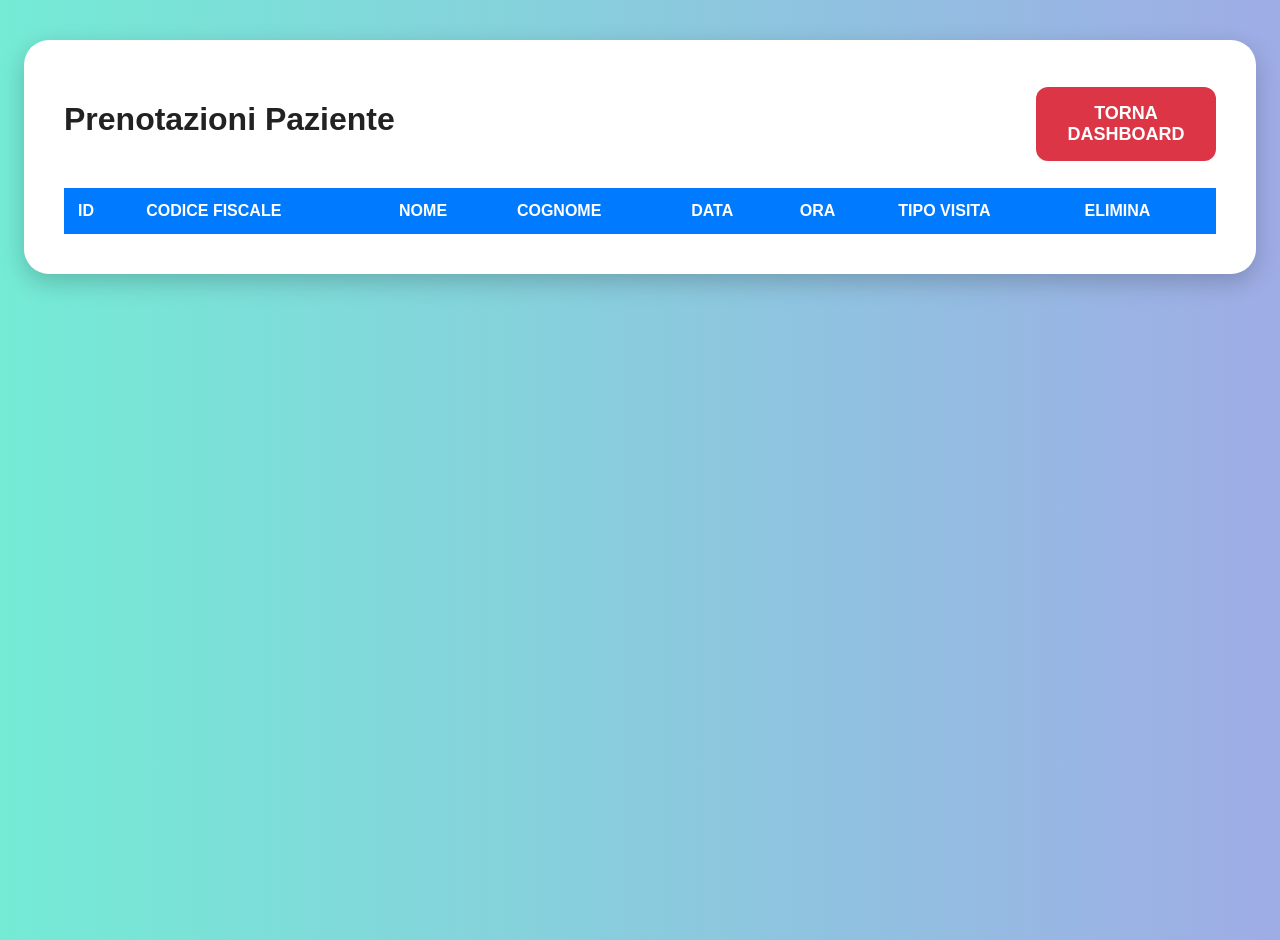
==== AppointmentsByFiscalCode.html @ e3e8bbd0 "Import Project work" ====
<!DOCTYPE html>
<html>
<head>

    <title>
        Prenotazioni Paziente
    </title>

    <link
    rel="stylesheet"
    href="style.css">

<link
    rel="stylesheet"
    href="https://cdnjs.cloudflare.com/ajax/libs/font-awesome/6.5.1/css/all.min.css">
   

</head>

<body>

<div class="container">

    <div class="dashboard-header">

        <h1>
            Prenotazioni Paziente
        </h1>

        <button
            class="btn-red logout-btn"
            onclick="goBackDashboard()">

            TORNA DASHBOARD

        </button>

    </div>



    <!-- TABELLA -->

    <div class="table-container">

        <table>

            <thead>

                <tr>

                    <th>ID</th>

                    <th>CODICE FISCALE</th>

                    <th>NOME</th>

                    <th>COGNOME</th>

                    <th>DATA</th>

                    <th>ORA</th>

                    <th>TIPO VISITA</th>

                    <th>ELIMINA</th>

                </tr>

            </thead>

            <tbody id="appointmentsBody">

            </tbody>

        </table>

    </div>

</div>

<script src="AppointmentsByFiscalCode.js"></script>

</body>
</html>
---- style.css ----
body {
    margin: 0;
    font-family: Arial, sans-serif;
    background: linear-gradient(to right, #74ebd5, #9face6);
    min-height: 100vh;
}

/* CONTAINER */

.container {

    width: 90%;
    max-width: 1200px;
    margin: 40px auto;
    background: white;
    padding: 40px;
    border-radius: 25px;
    box-shadow: 0px 8px 25px rgba(0,0,0,0.2);
}

#appointments-container,
#patient-container {

    margin-top: 15px;
    transition: all 0.3s ease;
}

/* TITOLI */

h1 {

    margin-bottom: 30px;
    color: #222;
}

h2,
h3 {

    color: #333;
}

/* INPUT E SELECT */

input,
select {

    width: 100%;
    padding: 14px;
    margin-top: 10px;
    margin-bottom: 15px;

    border: 1px solid #ccc;
    border-radius: 10px;

    font-size: 16px;

    box-sizing: border-box;
}

/* BOTTONI GENERALI */

button {

    width: 100%;
    padding: 16px;

    border: none;
    border-radius: 12px;

    color: white;

    font-size: 18px;
    font-weight: bold;

    cursor: pointer;

    transition: 0.3s;

    display: flex;
    align-items: center;
    justify-content: center;
}

button:hover {

    transform: scale(1.02);
    opacity: 0.95;
}

/* COLORI BOTTONI */

.btn-blue {

    background: #007bff;
}

.btn-orange {

    background: #ff9800;
}

.btn-red {

    background: #dc3545;
}

.btn-purple {

    background: #6f42c1;
}

.btn-green {

    background: #28a745;
}

/* GRID DASHBOARD */

.dashboard {

    display: grid;
    grid-template-columns: 1fr 1fr;

    gap: 25px;

    margin-top: 30px;
}

/* CARD */

.card {

    background: #f8f9fa;

    padding: 25px;

    border-radius: 16px;

    box-shadow:
        0px 4px 12px rgba(0,0,0,0.1);
}

/* LISTE */

ul {

    list-style: none;
    padding: 0;
}

li {

    background: white;

    margin-top: 10px;

    padding: 12px;

    border-radius: 10px;

    border-left: 5px solid #4CAF50;

    box-shadow:
        0px 2px 5px rgba(0,0,0,0.1);
}

/* ========================= */
/* LOGIN */
/* ========================= */

#login-section {

    width: 100%;

    display: flex;
    justify-content: center;
    align-items: center;
}

/* WRAPPER LOGIN */

.login-wrapper {

    width: 100%;

    display: flex;

    justify-content: center;
    align-items: stretch;

    gap: 60px;

    margin-top: 40px;

    flex-wrap: wrap;
}

/* CARD LOGIN */

.login-card {

    width: 360px;
    min-height: 580px;

    background: #f8f9fa;

    padding: 50px 40px;

    border-radius: 28px;

    box-shadow:
        0px 8px 24px rgba(0,0,0,0.12);

    display: flex;
    flex-direction: column;
    align-items: center;

    transition: 0.3s;
}

.login-card:hover {

    transform: translateY(-5px);

    box-shadow:
        0px 12px 28px rgba(0,0,0,0.16);
}

/* TITOLI LOGIN */

.login-card h2 {

    font-size: 32px;

    line-height: 1.3;

    text-align: center;

    margin-top: 10px;
    margin-bottom: 60px;

    color: #2d2d2d;
}

/* INPUT LOGIN */

.login-card input {

    width: 100%;

    padding: 18px;

    font-size: 18px;

    margin-bottom: 22px;

    border-radius: 14px;

    border: 1px solid #d4d4d4;

    box-sizing: border-box;
}

/* BOTTONI LOGIN */

.login-card button {

    width: 100%;

    margin-top: 10px;

    padding: 18px;

    font-size: 22px;

    border-radius: 14px;
}

/* RESPONSIVE LOGIN */

@media (max-width: 950px) {

    .login-wrapper {

        flex-direction: column;
        align-items: center;
    }

    .login-card {

        width: 90%;
        max-width: 380px;
    }
}

/* RESPONSIVE DASHBOARD */

@media (max-width: 768px) {

    .dashboard {

        grid-template-columns: 1fr;
    }
}

/* TABELLA */

.table-container {

    overflow-x: auto;
    margin-top: 20px;
}

table {

    width: 100%;

    border-collapse: collapse;

    background: white;
}

th {

    background: #007bff;

    color: white;

    padding: 14px;

    text-align: left;
}

td {

    padding: 12px;

    border-bottom: 1px solid #ddd;
}

tr:hover {

    background: #f5f5f5;
}

/* SEARCH */

.search-container {

    display: flex;

    gap: 15px;

    margin-top: 20px;
    margin-bottom: 20px;

    flex-wrap: wrap;
}

.search-container input {

    flex: 1;
}

/* DOWNLOAD BUTTONS */

.download-buttons {

    display: flex;

    gap: 20px;

    margin-top: 20px;
    margin-bottom: 20px;

    flex-wrap: wrap;
}

.download-buttons button {

    flex: 1;

    min-width: 220px;
}

/* HEADER DASHBOARD */

.dashboard-header {

    display: flex;

    justify-content: space-between;

    align-items: center;

    margin-bottom: 20px;

    flex-wrap: wrap;
}

/* LOGO + TITOLO */

.logo-title {

    display: flex;

    align-items: center;

    gap: 10px;
}

/* LOGO */

.logo {

    width: 280px;

    height: auto;

    object-fit: contain;

    display: block;
}

/* LOGOUT BUTTON */

.logout-btn {

    width: 180px;
}

/* TITOLO DASHBOARD */

.logo-title h1 {

    margin: 0;

    padding: 0;

    line-height: 1.1;
}

/* APPOINTMENT RESULT */

.appointment-result {

    background: white;

    padding: 20px;

    border-radius: 12px;

    margin-top: 20px;

    box-shadow:
        0px 2px 8px rgba(0,0,0,0.1);
}

/* DELETE BUTTON */

.delete-icon-btn {

    width: 45px !important;

    height: 45px !important;

    min-width: 45px;

    min-height: 45px;

    padding: 0 !important;

    border-radius: 50% !important;

    border: none;

    background: #dc3545 !important;

    color: white;

    cursor: pointer;

    display: flex !important;

    align-items: center;
    justify-content: center;

    margin: auto;

    transition: 0.3s;

    overflow: hidden;
}

/* HOVER DELETE */

.delete-icon-btn:hover {

    background: #b02a37 !important;

    transform: scale(1.08);
}
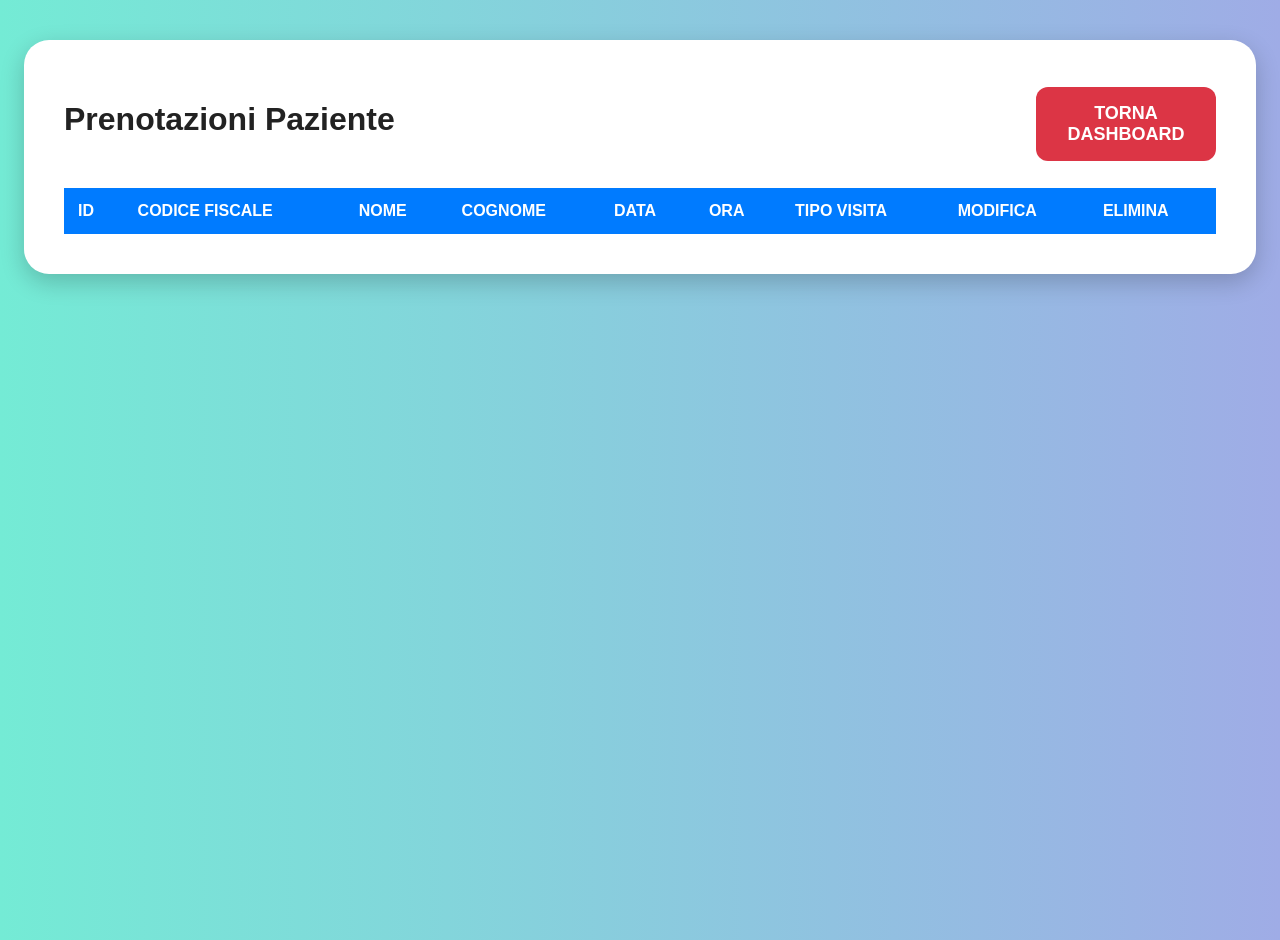
==== commit c18a9cad: "Data 29-05_ModPrenot OK" ====
--- a/AppointmentsByFiscalCode.html
+++ b/AppointmentsByFiscalCode.html
@@ -63,7 +63,9 @@
 
                     <th>TIPO VISITA</th>
 
-                    <th>ELIMINA</th>
+                    <th>MODIFICA</th>
+
+		    <th>ELIMINA</th>
 
                 </tr>
 
--- a/style.css
+++ b/style.css
@@ -499,4 +499,222 @@
     background: #b02a37 !important;
 
     transform: scale(1.08);
+}
+
+/* ACTION BUTTONS */
+
+.appointment-actions {
+
+    display: flex;
+
+    justify-content: center;
+
+    gap: 20px;
+
+    margin-top: 20px;
+}
+
+/* EDIT BUTTON */
+
+.edit-icon-btn {
+
+    width: 55px !important;
+
+    height: 55px !important;
+
+    min-width: 55px;
+
+    min-height: 55px;
+
+    border-radius: 50% !important;
+
+    border: none;
+
+    background: #ff9800 !important;
+
+    color: white;
+
+    display: flex !important;
+
+    align-items: center;
+
+    justify-content: center;
+
+    cursor: pointer;
+
+    transition: 0.3s;
+
+    padding: 0 !important;
+}
+
+.edit-icon-btn i {
+
+    font-size: 18px;
+}
+
+.edit-icon-btn:hover {
+
+    transform: scale(1.08);
+
+    background: #e68900 !important;
+}
+
+/* ACTION BUTTONS */
+
+.appointment-actions {
+
+    display: flex;
+
+    justify-content: center;
+
+    align-items: center;
+
+    gap: 15px;
+
+    margin-top: 25px;
+}
+
+/* EDIT BUTTON */
+
+.edit-icon-btn {
+
+    width: 55px !important;
+
+    height: 55px !important;
+
+    min-width: 55px;
+
+    min-height: 55px;
+
+    border-radius: 50% !important;
+
+    border: none;
+
+    background: #ff9800 !important;
+
+    color: white;
+
+    display: flex;
+
+    align-items: center;
+
+    justify-content: center;
+
+    cursor: pointer;
+
+    transition: 0.3s;
+}
+
+.edit-icon-btn:hover {
+
+    transform: scale(1.08);
+
+    background: #e68900 !important;
+}
+
+.edit-icon-btn i {
+
+    font-size: 18px;
+}
+
+/* CONTENITORE BOTTONI */
+
+.appointment-actions {
+
+    display: flex;
+
+    justify-content: center;
+
+    gap: 60px;
+
+    margin-top: 25px;
+}
+
+
+/* BLOCCO ICONA + TESTO */
+
+.action-item {
+
+    display: flex;
+
+    flex-direction: column;
+
+    align-items: center;
+
+    gap: 10px;
+}
+
+
+/* TESTO SOTTO ICONA */
+
+.action-label {
+
+    font-size: 13px;
+
+    font-weight: bold;
+
+    color: #333;
+
+    text-align: center;
+}
+
+.appointment-actions {
+
+    display: flex;
+
+    justify-content: center;
+
+    gap: 60px;
+
+    margin-top: 25px;
+}
+
+.action-item {
+
+    display: flex;
+
+    flex-direction: column;
+
+    align-items: center;
+
+    gap: 10px;
+}
+
+.action-label {
+
+    font-size: 13px;
+
+    font-weight: bold;
+
+    color: #444;
+
+    text-align: center;
+}
+
+.edit-icon-btn {
+
+    width: 60px;
+
+    height: 60px;
+
+    border-radius: 50%;
+
+    border: none;
+
+    background: #ff9800;
+
+    color: white;
+
+    cursor: pointer;
+
+    display: flex;
+
+    align-items: center;
+
+    justify-content: center;
+}
+
+.edit-icon-btn i {
+
+    font-size: 20px;
 }
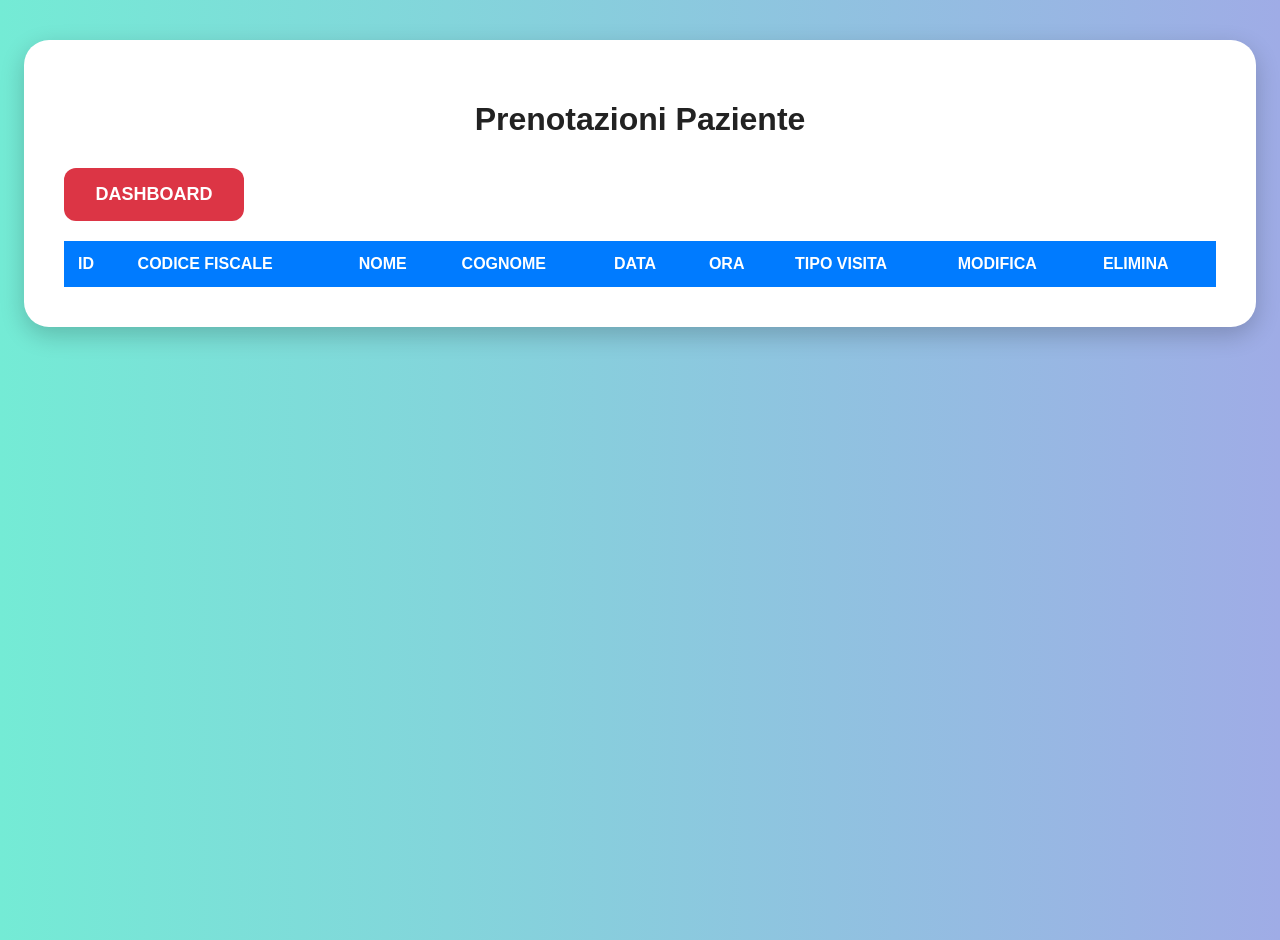
==== commit c8a9febd: "POST_EDIT_PATIENT_30-05" ====
--- a/AppointmentsByFiscalCode.html
+++ b/AppointmentsByFiscalCode.html
@@ -31,7 +31,7 @@
             class="btn-red logout-btn"
             onclick="goBackDashboard()">
 
-            TORNA DASHBOARD
+            DASHBOARD
 
         </button>
 
--- a/style.css
+++ b/style.css
@@ -30,14 +30,34 @@
 h1 {
 
     margin-bottom: 30px;
+
     color: #222;
-}
-
-h2,
+
+    text-align: center;
+
+    width: 100%;
+}
+
+h2 {
+
+    color: #333;
+
+    text-align: center;
+
+    width: 100%;
+}
+
 h3 {
 
     color: #333;
-}
+
+    text-align: center;
+
+    width: 100%;
+
+    margin-bottom: 20px;
+}
+
 
 /* INPUT E SELECT */
 
@@ -126,6 +146,8 @@
     margin-top: 30px;
 }
 
+
+
 /* CARD */
 
 .card {
@@ -139,6 +161,19 @@
     box-shadow:
         0px 4px 12px rgba(0,0,0,0.1);
 }
+
+.card h3 {
+
+    text-align: center;
+
+    margin-bottom: 20px;
+
+    font-size: 22px;
+
+    font-weight: bold;
+}
+
+
 
 /* LISTE */
 
@@ -429,8 +464,6 @@
     width: 180px;
 }
 
-/* TITOLO DASHBOARD */
-
 .logo-title h1 {
 
     margin: 0;
@@ -438,7 +471,10 @@
     padding: 0;
 
     line-height: 1.1;
-}
+
+    text-align: center;
+}
+
 
 /* APPOINTMENT RESULT */
 
@@ -717,4 +753,28 @@
 .edit-icon-btn i {
 
     font-size: 20px;
+}
+
+.edit-icon-btn {
+
+    width: 52px;
+
+    height: 52px;
+
+    border: none;
+
+    border-radius: 50%;
+
+    background: orange;
+
+    color: white;
+
+    cursor: pointer;
+
+    font-size: 18px;
+}
+
+.edit-icon-btn:hover {
+
+    transform: scale(1.05);
 }
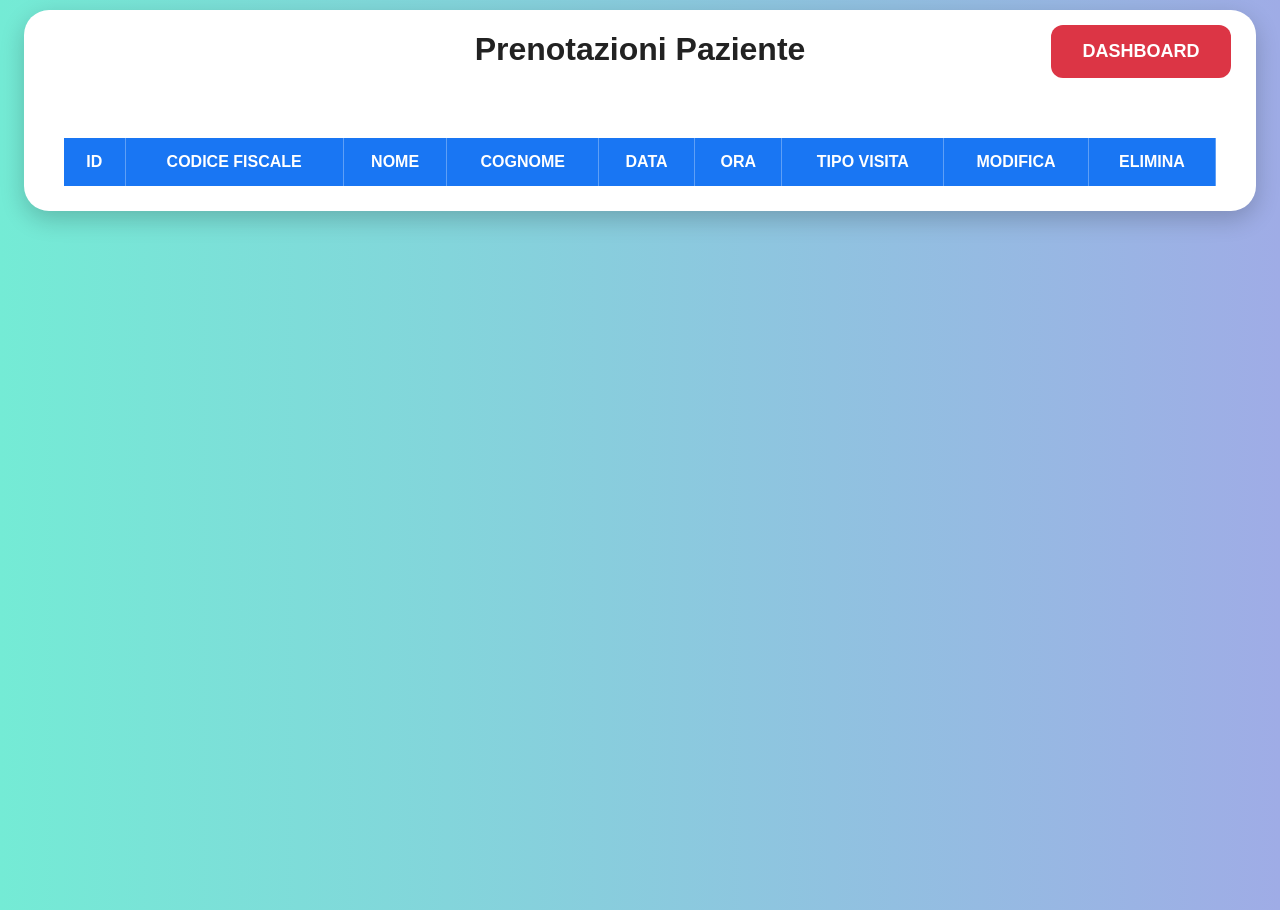
==== commit d6bca3e5: "ADD_INFO_DOCTOR_04/06" ====
--- a/AppointmentsByFiscalCode.html
+++ b/AppointmentsByFiscalCode.html
@@ -1,21 +1,22 @@
 <!DOCTYPE html>
 <html>
+
+
 <head>
 
     <title>
         Prenotazioni Paziente
     </title>
 
-    <link
-    rel="stylesheet"
-    href="style.css">
+    <link rel="stylesheet" href="style.css">
 
-<link
-    rel="stylesheet"
-    href="https://cdnjs.cloudflare.com/ajax/libs/font-awesome/6.5.1/css/all.min.css">
+	<link rel="stylesheet" href="https://cdnjs.cloudflare.com/ajax/libs/font-awesome/6.5.1/css/all.min.css">
    
 
 </head>
+
+
+
 
 <body>
 
@@ -83,5 +84,9 @@
 
 <script src="AppointmentsByFiscalCode.js"></script>
 
+
+
 </body>
+
+
 </html>
--- a/style.css
+++ b/style.css
@@ -5,18 +5,24 @@
     min-height: 100vh;
 }
 
+
+
 /* CONTAINER */
 
 .container {
 
     width: 90%;
     max-width: 1200px;
-    margin: 40px auto;
+    margin: 10px auto;
     background: white;
-    padding: 40px;
+    padding: 0px 40px 25px 40px;
     border-radius: 25px;
+    position: relative;
     box-shadow: 0px 8px 25px rgba(0,0,0,0.2);
 }
+
+
+
 
 #appointments-container,
 #patient-container {
@@ -25,6 +31,8 @@
     transition: all 0.3s ease;
 }
 
+
+
 /* TITOLI */
 
 h1 {
@@ -57,6 +65,11 @@
 
     margin-bottom: 20px;
 }
+
+
+
+
+
 
 
 /* INPUT E SELECT */
@@ -77,6 +90,10 @@
     box-sizing: border-box;
 }
 
+
+
+
+
 /* BOTTONI GENERALI */
 
 button {
@@ -107,6 +124,11 @@
     opacity: 0.95;
 }
 
+
+
+
+
+
 /* COLORI BOTTONI */
 
 .btn-blue {
@@ -134,17 +156,25 @@
     background: #28a745;
 }
 
+
+
+
+
 /* GRID DASHBOARD */
 
 .dashboard {
 
-    display: grid;
-    grid-template-columns: 1fr 1fr;
-
-    gap: 25px;
-
-    margin-top: 30px;
-}
+    display:grid;
+    grid-template-columns:1fr 1fr;
+
+    gap:25px;
+
+    margin-top:-15px;
+}
+
+
+
+
 
 
 
@@ -175,6 +205,11 @@
 
 
 
+
+
+
+
+
 /* LISTE */
 
 ul {
@@ -198,6 +233,11 @@
     box-shadow:
         0px 2px 5px rgba(0,0,0,0.1);
 }
+
+
+
+
+
 
 /* ========================= */
 /* LOGIN */
@@ -212,6 +252,8 @@
     align-items: center;
 }
 
+
+
 /* WRAPPER LOGIN */
 
 .login-wrapper {
@@ -229,6 +271,8 @@
 
     flex-wrap: wrap;
 }
+
+
 
 /* CARD LOGIN */
 
@@ -261,6 +305,8 @@
         0px 12px 28px rgba(0,0,0,0.16);
 }
 
+
+
 /* TITOLI LOGIN */
 
 .login-card h2 {
@@ -277,6 +323,8 @@
     color: #2d2d2d;
 }
 
+
+
 /* INPUT LOGIN */
 
 .login-card input {
@@ -296,6 +344,8 @@
     box-sizing: border-box;
 }
 
+
+
 /* BOTTONI LOGIN */
 
 .login-card button {
@@ -310,6 +360,8 @@
 
     border-radius: 14px;
 }
+
+
 
 /* RESPONSIVE LOGIN */
 
@@ -328,55 +380,82 @@
     }
 }
 
+
+
 /* RESPONSIVE DASHBOARD */
 
 @media (max-width: 768px) {
 
-    .dashboard {
-
-        grid-template-columns: 1fr;
-    }
-}
+	.dashboard {
+
+    			display: grid;
+    			grid-template-columns: 1fr 1fr;
+
+    			gap: 25px;
+
+    			margin-top: 0px;
+		  }
+   
+}
+
+
 
 /* TABELLA */
 
 .table-container {
 
-    overflow-x: auto;
-    margin-top: 20px;
-}
+    margin-top: 60px;
+
+    background: white;
+
+    border-radius: 12px;
+}
+
 
 table {
 
     width: 100%;
 
     border-collapse: collapse;
-
-    background: white;
-}
+}
+
+
+
+th,
+td {
+
+    padding: 15px;
+
+    text-align: center;
+
+    vertical-align: middle;
+}
+
 
 th {
 
-    background: #007bff;
+    background: #1976f3;
 
     color: white;
 
-    padding: 14px;
-
-    text-align: left;
-}
+    border-right: 1px solid rgba(255,255,255,0.3);
+}
+
 
 td {
 
-    padding: 12px;
-
-    border-bottom: 1px solid #ddd;
-}
+    border-right: 1px solid #dcdcdc;
+
+    border-bottom: 1px solid #dcdcdc;
+}
+
 
 tr:hover {
 
     background: #f5f5f5;
 }
+
+
 
 /* SEARCH */
 
@@ -392,10 +471,14 @@
     flex-wrap: wrap;
 }
 
+
 .search-container input {
 
     flex: 1;
 }
+
+
+
 
 /* DOWNLOAD BUTTONS */
 
@@ -411,6 +494,8 @@
     flex-wrap: wrap;
 }
 
+
+
 .download-buttons button {
 
     flex: 1;
@@ -418,52 +503,67 @@
     min-width: 220px;
 }
 
+
+
 /* HEADER DASHBOARD */
 
 .dashboard-header {
 
-    display: flex;
-
-    justify-content: space-between;
-
-    align-items: center;
-
-    margin-bottom: 20px;
-
-    flex-wrap: wrap;
-}
+    display:flex;
+
+    justify-content:space-between;
+
+    align-items:flex-start;
+
+    margin-bottom:-20px;
+
+    padding-top:0;
+}
+
+
 
 /* LOGO + TITOLO */
 
 .logo-title {
 
-    display: flex;
-
-    align-items: center;
-
-    gap: 10px;
-}
+    margin-bottom:-40px;
+}
+
+
+
 
 /* LOGO */
 
 .logo {
 
-    width: 280px;
-
-    height: auto;
-
-    object-fit: contain;
-
-    display: block;
-}
+    width:420px;
+
+    height:auto;
+
+    display:block;
+
+    margin:0;
+}
+
+
+
 
 /* LOGOUT BUTTON */
 
 .logout-btn {
 
+    position: absolute;
+
+    top: 15px;
+
+    right: 25px;
+
     width: 180px;
 }
 
+
+
+
 .logo-title h1 {
 
     margin: 0;
@@ -474,6 +574,8 @@
 
     text-align: center;
 }
+
+
 
 
 /* APPOINTMENT RESULT */
@@ -492,6 +594,9 @@
         0px 2px 8px rgba(0,0,0,0.1);
 }
 
+
+
+
 /* DELETE BUTTON */
 
 .delete-icon-btn {
@@ -528,6 +633,9 @@
     overflow: hidden;
 }
 
+
+
+
 /* HOVER DELETE */
 
 .delete-icon-btn:hover {
@@ -537,6 +645,9 @@
     transform: scale(1.08);
 }
 
+
+
+
 /* ACTION BUTTONS */
 
 .appointment-actions {
@@ -550,6 +661,8 @@
     margin-top: 20px;
 }
 
+
+
 /* EDIT BUTTON */
 
 .edit-icon-btn {
@@ -583,11 +696,15 @@
     padding: 0 !important;
 }
 
+
+
 .edit-icon-btn i {
 
     font-size: 18px;
 }
 
+
+
 .edit-icon-btn:hover {
 
     transform: scale(1.08);
@@ -595,6 +712,9 @@
     background: #e68900 !important;
 }
 
+
+
+
 /* ACTION BUTTONS */
 
 .appointment-actions {
@@ -610,6 +730,9 @@
     margin-top: 25px;
 }
 
+
+
+
 /* EDIT BUTTON */
 
 .edit-icon-btn {
@@ -641,6 +764,8 @@
     transition: 0.3s;
 }
 
+
+
 .edit-icon-btn:hover {
 
     transform: scale(1.08);
@@ -648,11 +773,17 @@
     background: #e68900 !important;
 }
 
+
+
 .edit-icon-btn i {
 
     font-size: 18px;
 }
 
+
+
+
+
 /* CONTENITORE BOTTONI */
 
 .appointment-actions {
@@ -667,6 +798,9 @@
 }
 
 
+
+
+
 /* BLOCCO ICONA + TESTO */
 
 .action-item {
@@ -681,6 +815,8 @@
 }
 
 
+
+
 /* TESTO SOTTO ICONA */
 
 .action-label {
@@ -694,6 +830,9 @@
     text-align: center;
 }
 
+
+
+
 .appointment-actions {
 
     display: flex;
@@ -705,6 +844,9 @@
     margin-top: 25px;
 }
 
+
+
+
 .action-item {
 
     display: flex;
@@ -716,6 +858,8 @@
     gap: 10px;
 }
 
+
+
 .action-label {
 
     font-size: 13px;
@@ -727,6 +871,8 @@
     text-align: center;
 }
 
+
+
 .edit-icon-btn {
 
     width: 60px;
@@ -750,11 +896,17 @@
     justify-content: center;
 }
 
+
+
+
 .edit-icon-btn i {
 
     font-size: 20px;
 }
 
+
+
+
 .edit-icon-btn {
 
     width: 52px;
@@ -774,7 +926,152 @@
     font-size: 18px;
 }
 
+
+
+
 .edit-icon-btn:hover {
 
     transform: scale(1.05);
+}
+
+
+.status-filter {
+
+    display: flex;
+
+    justify-content: center;
+
+    align-items: center;
+
+    gap: 40px;
+
+    margin-top: 15px;
+
+    margin-bottom: 20px;
+
+    padding: 10px;
+
+    border-radius: 10px;
+
+    background: #f8f8f8;
+}
+
+.status-checkbox {
+
+    display: flex;
+
+    align-items: center;
+
+    gap: 10px;
+
+    font-size: 16px;
+
+    font-weight: 600;
+
+    cursor: pointer;
+
+    user-select: none;
+}
+
+.status-checkbox input[type="checkbox"] {
+
+    width: 18px;
+
+    height: 18px;
+
+    cursor: pointer;
+
+    accent-color: #6f42c1;
+}
+
+.status-completed {
+
+    color: green;
+
+    font-weight: bold;
+}
+
+.status-pending {
+
+    color: orange;
+
+    font-weight: bold;
+}
+
+
+
+.status-completed {
+    background: #d4edda;
+    color: #155724;
+    padding: 4px 10px;
+    border-radius: 15px;
+    font-weight: bold;
+}
+
+.status-pending {
+    background: #fff3cd;
+    color: #856404;
+    padding: 4px 10px;
+    border-radius: 15px;
+    font-weight: bold;
+}
+
+.appointments-counters {
+
+    display: flex;
+
+    justify-content: center;
+
+    gap: 30px;
+
+    margin-bottom: 25px;
+
+    flex-wrap: wrap;
+}
+
+.counter-card {
+
+    min-width: 180px;
+
+    padding: 20px;
+
+    border-radius: 12px;
+
+    background: white;
+
+    box-shadow: 0 2px 8px rgba(0,0,0,0.10);
+
+    text-align: center;
+}
+
+.counter-number {
+
+    display: block;
+
+    font-size: 32px;
+
+    font-weight: bold;
+
+    color: #1976f3;
+}
+
+.counter-label {
+
+    display: block;
+
+    margin-top: 8px;
+
+    font-size: 14px;
+
+    font-weight: 600;
+}
+
+.completed .counter-number {
+
+    color: #28a745;
+}
+
+.pending .counter-number {
+
+    color: #ff9800;
 }
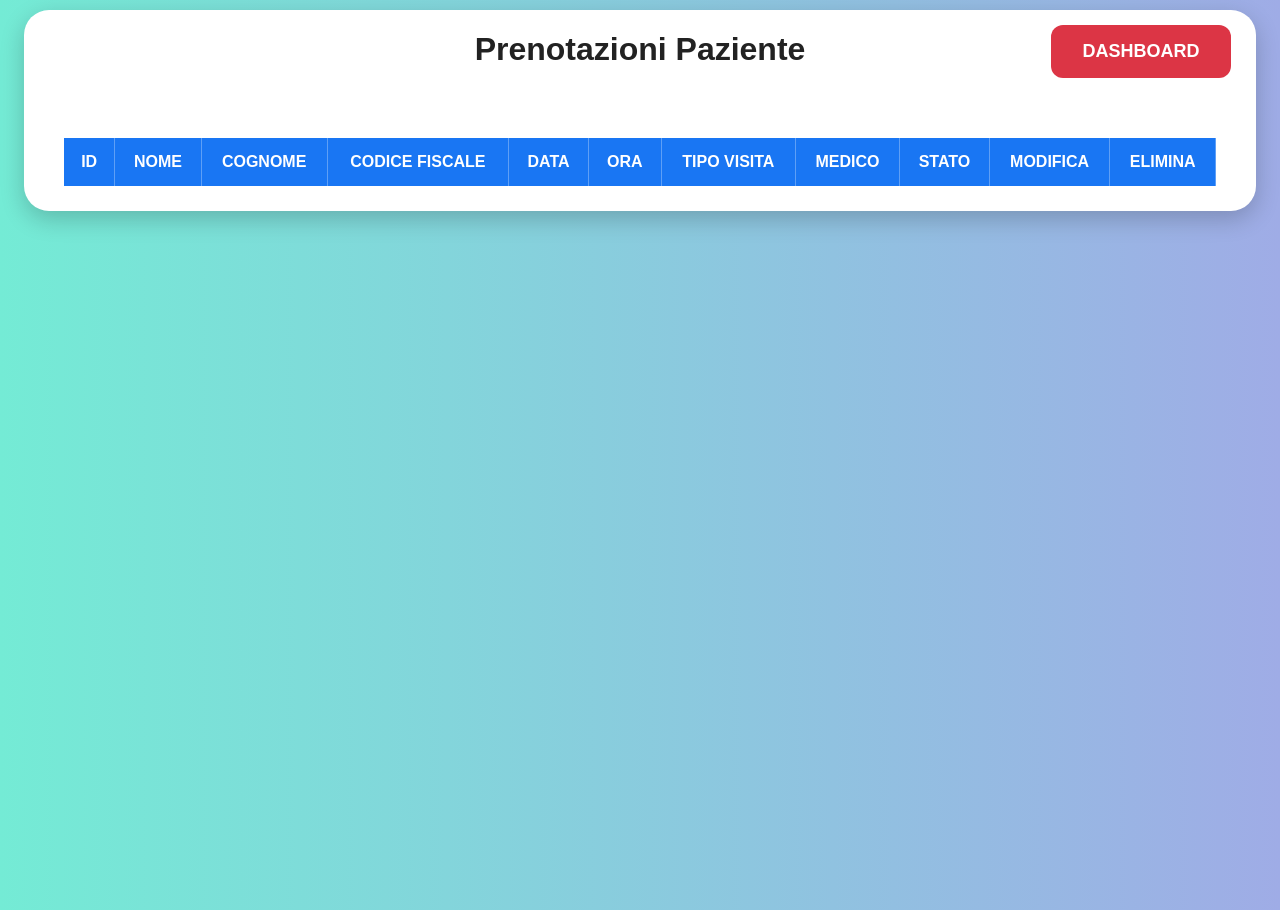
==== commit e5ddb28a: "Final realease" ====
--- a/AppointmentsByFiscalCode.html
+++ b/AppointmentsByFiscalCode.html
@@ -1,5 +1,8 @@
 <!DOCTYPE html>
 <html>
+
+
+
 
 
 <head>
@@ -14,6 +17,9 @@
    
 
 </head>
+
+
+
 
 
 
@@ -52,17 +58,21 @@
 
                     <th>ID</th>
 
-                    <th>CODICE FISCALE</th>
-
                     <th>NOME</th>
 
                     <th>COGNOME</th>
+
+		    <th>CODICE FISCALE</th>
 
                     <th>DATA</th>
 
                     <th>ORA</th>
 
                     <th>TIPO VISITA</th>
+
+		    <th>MEDICO</th>
+
+		    <th>STATO</th>
 
                     <th>MODIFICA</th>
 
@@ -82,6 +92,10 @@
 
 </div>
 
+
+
+
+
 <script src="AppointmentsByFiscalCode.js"></script>
 
 
--- a/style.css
+++ b/style.css
@@ -267,7 +267,7 @@
 
     gap: 60px;
 
-    margin-top: 40px;
+    margin-top: 30px;
 
     flex-wrap: wrap;
 }
@@ -279,7 +279,7 @@
 .login-card {
 
     width: 360px;
-    min-height: 580px;
+    min-height: 420px;
 
     background: #f8f9fa;
 
@@ -317,8 +317,8 @@
 
     text-align: center;
 
-    margin-top: 10px;
-    margin-bottom: 60px;
+    margin-top: 5px;
+    margin-bottom: 35px;
 
     color: #2d2d2d;
 }
@@ -561,6 +561,32 @@
     width: 180px;
 }
 
+.logged-user {
+
+    position: absolute;
+
+    top: 80px;
+
+    right: 35px;
+
+    background: #f8f9fa;
+
+    border: 1px solid #dcdcdc;
+
+    border-radius: 20px;
+
+    padding: 8px 15px;
+
+    font-size: 14px;
+
+    font-weight: bold;
+
+    color: #28a745;
+
+    box-shadow: 0 2px 8px rgba(0,0,0,0.10);
+
+    z-index: 999;
+}
 
 
 
@@ -1074,4 +1100,59 @@
 .pending .counter-number {
 
     color: #ff9800;
+}
+
+.login-logo-container{
+    display:flex;
+    justify-content:center;
+    align-items:center;
+    margin-top:10px;
+    margin-bottom:-90px;
+}
+
+
+.login-logo-myhealth{
+    width:500px;
+    max-width:100%;
+    height:auto;
+    display: block;
+}
+
+
+.status-erogata {
+
+    background: #dff0df;
+
+    color: #0f5f2d;
+
+    font-weight: bold;
+
+    padding: 8px 18px;
+
+    border-radius: 20px;
+
+    display: inline-block;
+
+    min-width: 120px;
+
+    text-align: center;
+}
+
+.status-non-erogata {
+
+    background: #f4e7b5;
+
+    color: #9c7b00;
+
+    font-weight: bold;
+
+    padding: 8px 18px;
+
+    border-radius: 20px;
+
+    display: inline-block;
+
+    min-width: 120px;
+
+    text-align: center;
 }
